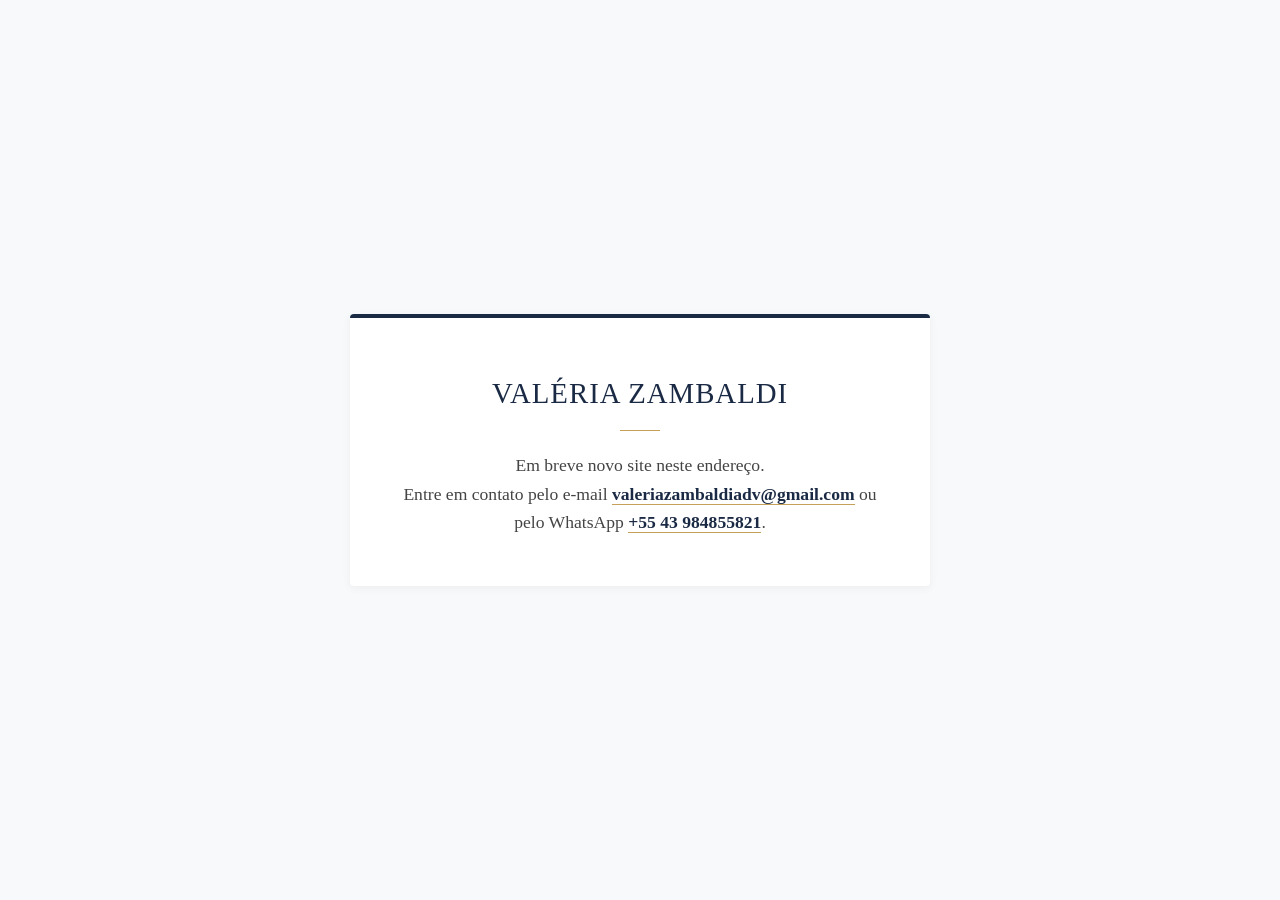
==== index.html @ 563085a8 "page under construction" ====
<!DOCTYPE html>
<html lang="pt-br">
<head>
    <meta charset="UTF-8">
    <meta name="viewport" content="width=device-width, initial-scale=1.0">
    <title>Valéria Zambaldi | Advocacia</title>
    <style>
        body {
            font-family: 'Times New Roman', Times, serif;
            background-color: #f8f9fa;
            color: #2c3e50;
            display: flex;
            justify-content: center;
            align-items: center;
            height: 100vh;
            margin: 0;
            text-align: center;
        }
        .container {
            background-color: #ffffff;
            padding: 40px;
            border-radius: 4px;
            box-shadow: 0 2px 10px rgba(0,0,0,0.05);
            border-top: 4px solid #1a2a44;
            max-width: 500px;
            margin: 20px;
        }
        h1 {
            font-size: 1.8rem;
            font-weight: normal;
            letter-spacing: 1px;
            margin-bottom: 0;
            color: #1a2a44;
            text-transform: uppercase;
        }
        .divider {
            width: 40px;
            height: 1px;
            background-color: #c5a059;
            margin: 20px auto;
        }
        p {
            font-size: 1.1rem;
            color: #444;
            line-height: 1.6;
            margin-bottom: 10px;
        }
        a {
            color: #1a2a44;
            text-decoration: none;
            font-weight: bold;
            border-bottom: 1px solid #c5a059;
            transition: 0.3s;
        }
        a:hover {
            color: #c5a059;
        }
    </style>
</head>
<body>

    <div class="container">
        <h1>Valéria Zambaldi</h1>
        <div class="divider"></div>
        <p>
            Em breve novo site neste endereço.<br>
            Entre em contato pelo e-mail 
            <a href="mailto:valeriazambaldiadv@gmail.com">valeriazambaldiadv@gmail.com</a> 
            ou pelo WhatsApp 
            <a href="https://wa.me/5543984855821" target="_blank">+55 43 984855821</a>.
        </p>
    </div>

</body>
</html>
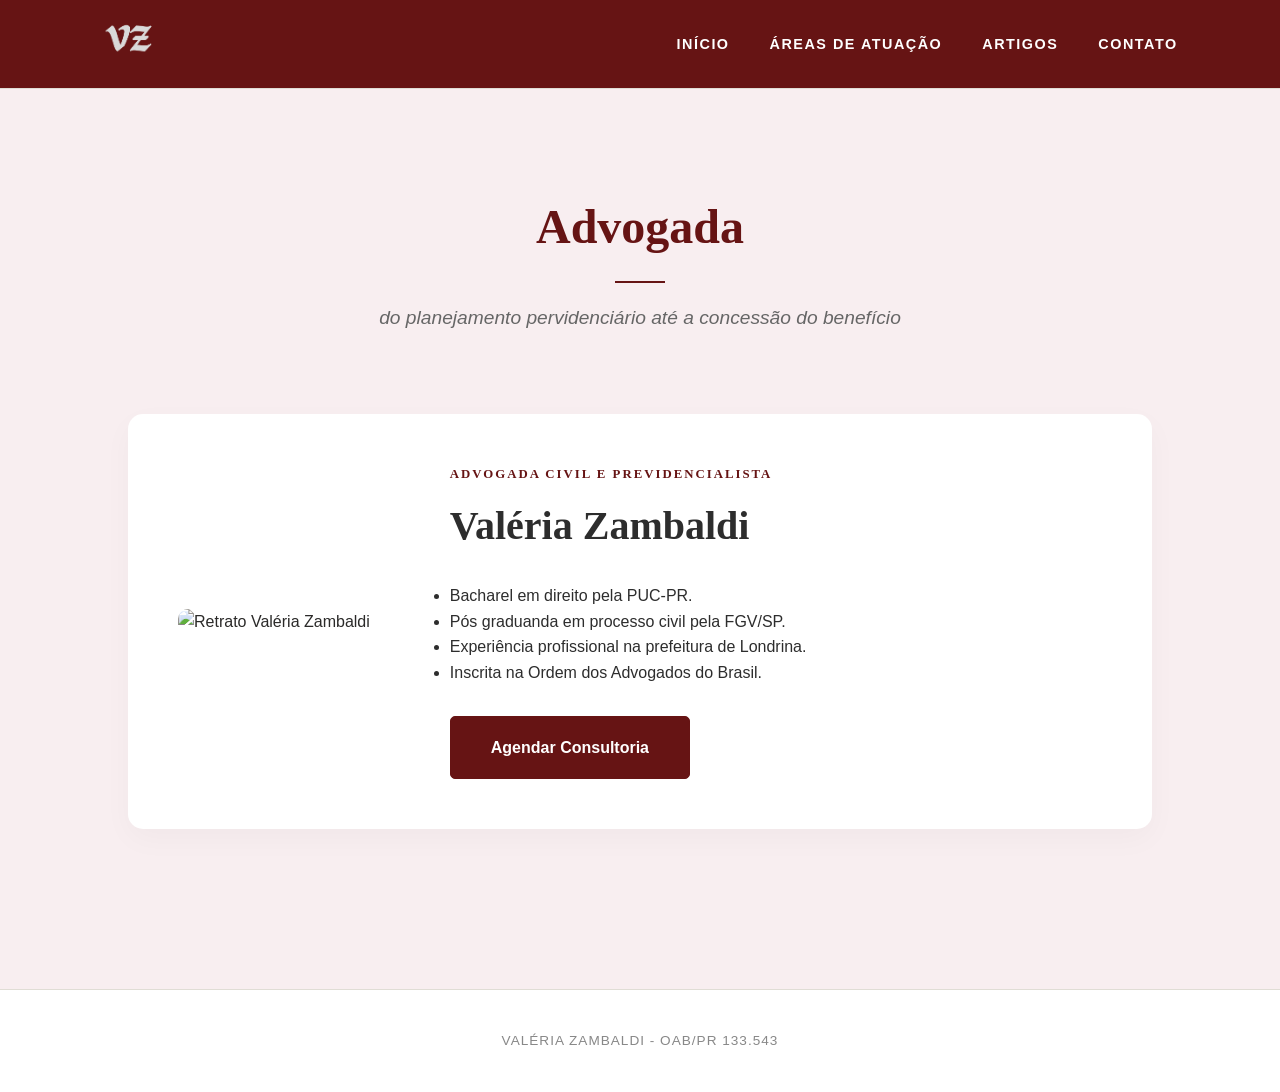
==== commit 327f43d5: "Versão 1.0 pronta para deploy." ====
--- a/index.html
+++ b/index.html
@@ -2,74 +2,56 @@
 <html lang="pt-br">
 <head>
     <meta charset="UTF-8">
+    <meta name="description" content="Advocacia especializada em planejamento previdenciário e direito civi.">
     <meta name="viewport" content="width=device-width, initial-scale=1.0">
-    <title>Valéria Zambaldi | Advocacia</title>
-    <style>
-        body {
-            font-family: 'Times New Roman', Times, serif;
-            background-color: #f8f9fa;
-            color: #2c3e50;
-            display: flex;
-            justify-content: center;
-            align-items: center;
-            height: 100vh;
-            margin: 0;
-            text-align: center;
-        }
-        .container {
-            background-color: #ffffff;
-            padding: 40px;
-            border-radius: 4px;
-            box-shadow: 0 2px 10px rgba(0,0,0,0.05);
-            border-top: 4px solid #1a2a44;
-            max-width: 500px;
-            margin: 20px;
-        }
-        h1 {
-            font-size: 1.8rem;
-            font-weight: normal;
-            letter-spacing: 1px;
-            margin-bottom: 0;
-            color: #1a2a44;
-            text-transform: uppercase;
-        }
-        .divider {
-            width: 40px;
-            height: 1px;
-            background-color: #c5a059;
-            margin: 20px auto;
-        }
-        p {
-            font-size: 1.1rem;
-            color: #444;
-            line-height: 1.6;
-            margin-bottom: 10px;
-        }
-        a {
-            color: #1a2a44;
-            text-decoration: none;
-            font-weight: bold;
-            border-bottom: 1px solid #c5a059;
-            transition: 0.3s;
-        }
-        a:hover {
-            color: #c5a059;
-        }
-    </style>
-</head>
+    <title>Valéria Zambaldi | Advogada </title>
+    <link rel="stylesheet" href="style.css">
+    <link rel="icon" type="image/x-icon" href="./img/favicon.ico">
+    </head>
 <body>
 
-    <div class="container">
-        <h1>Valéria Zambaldi</h1>
-        <div class="divider"></div>
-        <p>
-            Em breve novo site neste endereço.<br>
-            Entre em contato pelo e-mail 
-            <a href="mailto:valeriazambaldiadv@gmail.com">valeriazambaldiadv@gmail.com</a> 
-            ou pelo WhatsApp 
-            <a href="https://wa.me/5543984855821" target="_blank">+55 43 984855821</a>.
-        </p>
+    <nav class="navbar">
+	<div class="brand-container">
+    		<a href="./index.html">
+		<img src="./img/valeria-logo.png" alt="Logo Valéria Zambaldi" class="logo-img"> 
+                </a>
+  	</div>
+        <ul class="nav-links">
+            <li><a href="./index.html">Início</a></li>
+            <li><a href="./atuacao.html">Áreas de Atuação</a></li>
+            <li><a href="./artigos.html">Artigos</a></li>
+            <li><a href="./contato.html">Contato</a></li>
+        </ul>
+    </nav>
+
+<section id="inicio">
+    <div class="hero-header">
+        <h1> Advogada </h1>
+        <hr class="linha-fina">
+        <p class="subtitulo"> do planejamento pervidenciário até a concessão do benefício </p>
     </div>
+
+    <div class="perfil-horizontal">
+        <div class="foto-container">
+            <img src="img/valeria-retrato.jpeg" alt="Retrato Valéria Zambaldi">
+        </div>
+        <div class="bio-texto">
+            <span class="label">Advogada Civil e Previdencialista </span>
+            <h2>Valéria Zambaldi</h2>
+	    <ul>
+            <li> Bacharel em direito pela PUC-PR. </li>
+	    <li> Pós graduanda em processo civil pela FGV/SP. </li>
+            <li> Experiência profissional na prefeitura de Londrina. </li>
+            <li> Inscrita na Ordem dos Advogados do Brasil. </li>
+	    </ul>
+            <a href="mailto:valeriazambaldi.adv@gmail.com?subject=Consultoria%20Previdenciária&body=Olá,%20Valéria.%20Gostaria%20de%20agendar%20uma%20consultoria." class="btn-premium">Agendar Consultoria</a>
+        </div>
+    </div>
+</section>
+
+    <footer>
+        <p> Valéria Zambaldi - OAB/PR 133.543</p>
+    </footer>
 
 </body>
 </html>
--- a/style.css
+++ b/style.css
@@ -0,0 +1,197 @@
+/* Reset e Variáveis de Cores */
+:root {
+    --primaria: #661414;
+    --texto: #2d2d2d;
+    --text2: #fff;
+    --fundo-claro: #f8eef0;
+    --borda: #e0ddd5;
+    --hover: #f7c8d0;
+}
+
+* {
+    margin: 0;
+    padding: 0;
+    box-sizing: border-box;
+}
+
+html {
+    scroll-behavior: smooth;
+    scroll-padding-top: 90px;
+}
+
+body {
+    font-family: 'Lato', sans-serif;
+    background-color: var(--fundo-claro);
+    color: var(--texto);
+    line-height: 1.6;
+}
+
+.navbar {
+    display: flex;
+    justify-content: space-between;
+    align-items: center;
+    padding: 0.8rem 8%;
+    background-color: var(--primaria);
+    backdrop-filter: blur(5px);
+    border-bottom: 1px solid var(--borda);
+    position: sticky;
+    top: 0;
+    z-index: 1000;
+}
+
+.logo-img {
+    height: 55px;
+    width: auto;
+    transition: transform 0.3s ease;
+}
+
+.nav-links {
+    display: flex;
+    list-style: none;
+    gap: 40px;
+}
+
+.nav-links a {
+    text-decoration: none;
+    color: var(--text2);
+    font-size: 0.9rem;
+    font-weight: 700;
+    text-transform: uppercase;
+    letter-spacing: 1.5px;
+    transition: color 0.3s;
+}
+
+.nav-links a:hover {
+    color: var(--hover);
+}
+
+/* Tipografia Sarifada */
+h1, h2, .label {
+    font-family: 'Playfair Display', serif;
+}
+
+/* Seção Início (Hero) */
+#inicio {
+    padding: 100px 10%;
+    max-width: 1300px;
+    margin: 0 auto;
+}
+
+.hero-header {
+    text-align: center;
+    margin-bottom: 80px;
+}
+
+.hero-header h1 {
+    font-size: 3rem;
+    color: var(--primaria);
+    margin-bottom: 15px;
+}
+
+.linha-fina {
+    width: 50px;
+    border: 0;
+    border-top: 2px solid var(--primaria);
+    margin: 0 auto 20px;
+}
+
+.subtitulo {
+    font-style: italic;
+    font-size: 1.2rem;
+    color: #666;
+}
+
+/* Perfil da Advogada */
+.perfil-horizontal {
+    display: flex;
+    align-items: center;
+    gap: 80px;
+    background: white;
+    padding: 50px;
+    border-radius: 15px;
+    box-shadow: 0 10px 30px rgba(0,0,0,0.03);
+}
+
+.foto-container img {
+    width: 380px;
+    height: 500px;
+    object-fit: cover;
+    border-radius: 10px;
+    filter: sepia(10%) contrast(105%); /* Toque profissional na foto */
+}
+
+.label {
+    color: var(--primaria);
+    text-transform: uppercase;
+    letter-spacing: 2px;
+    font-size: 0.8rem;
+    font-weight: bold;
+    display: block;
+    margin-bottom: 10px;
+}
+
+.bio-texto h2 {
+    font-size: 2.5rem;
+    margin-bottom: 25px;
+}
+
+.bio-texto p {
+    margin-bottom: 15px;
+    font-size: 1.1rem;
+    color: #555;
+}
+
+/* Botão Premium */
+.btn-premium {
+    display: inline-block;
+    background-color: var(--primaria);
+    color: white;
+    padding: 18px 40px;
+    text-decoration: none;
+    border-radius: 5px;
+    font-weight: bold;
+    margin-top: 30px;
+    transition: all 0.3s ease;
+    border: 1px solid var(--primaria);
+}
+
+.btn-premium:hover {
+    background-color: transparent;
+    color: var(--primaria);
+    transform: translateY(-3px);
+}
+
+/* Mobile */
+@media (max-width: 968px) {
+    .perfil-horizontal {
+        flex-direction: column;
+        padding: 30px;
+    }
+    .foto-container img {
+        width: 100%;
+        height: auto;
+    }
+    .navbar {
+        padding: 1rem;
+    }
+    .nav-links {
+        display: none; /* Idealmente um menu hambúrguer aqui */
+    }
+}
+
+footer {
+    padding: 40px 10%;           /* Espaço interno generoso para não sufocar o texto */
+    background-color: #ffffff;    /* Fundo branco ou igual ao fundo do site */
+    border-top: 1px solid #e0ddd5; /* Linha fininha e clara para separar do conteúdo */
+    text-align: center;
+    margin-top: 60px;
+}
+
+footer p {
+    font-family: 'Lato', sans-serif;
+    color: #888;                  /* Cinza médio, para ser legível mas não chamar atenção */
+    font-size: 0.85rem;           /* Tamanho levemente reduzido */
+    letter-spacing: 1px;          /* Espaçamento entre letras para um ar mais moderno */
+    text-transform: uppercase;    /* Deixa os dados da OAB com um aspecto mais formal */
+}
+
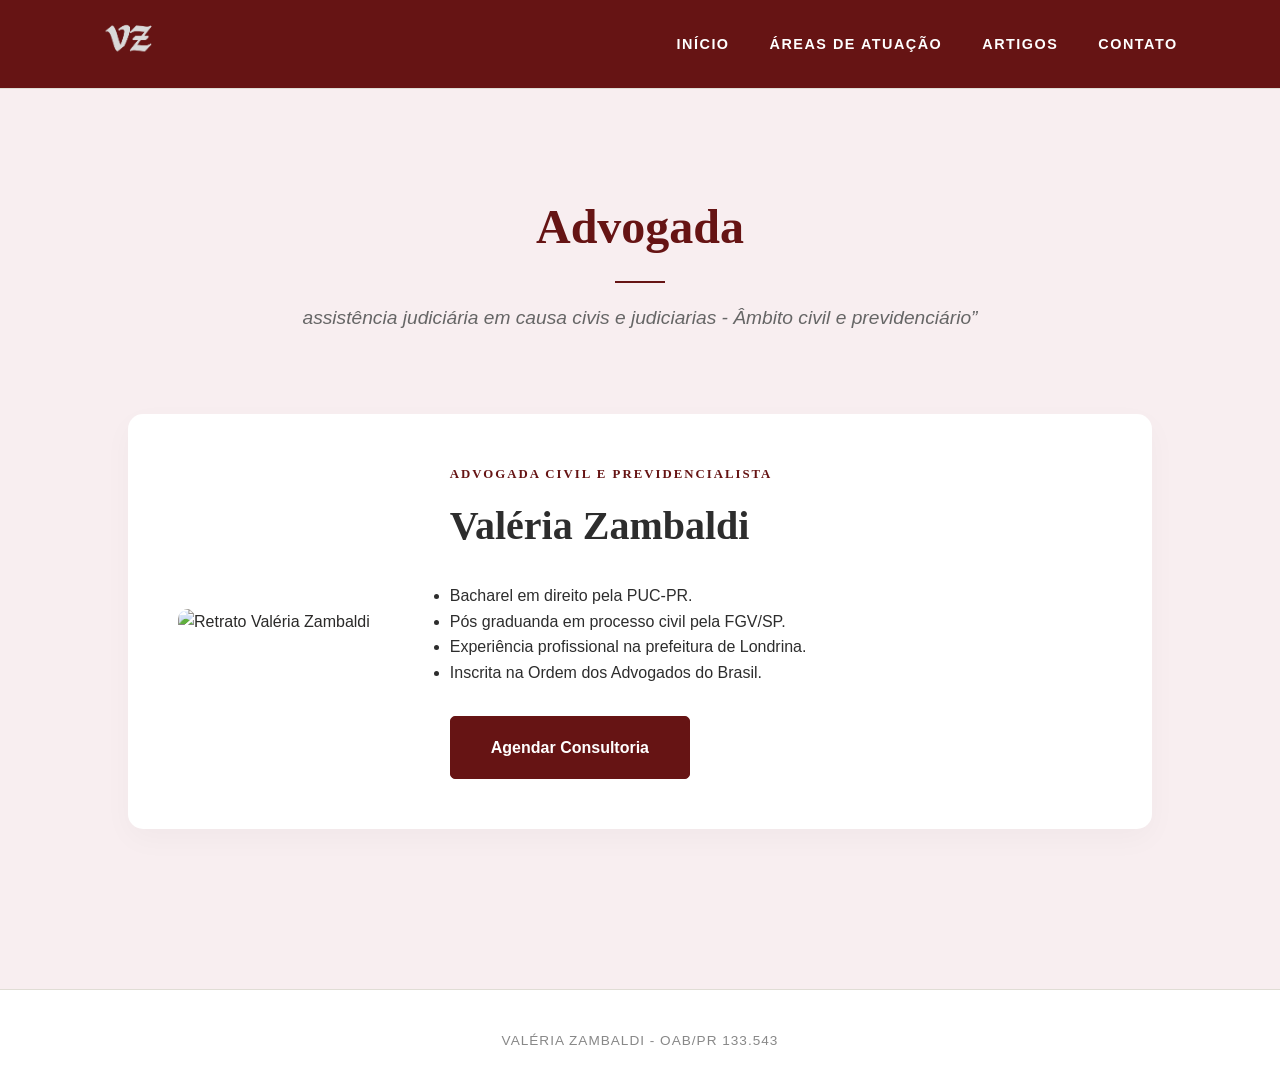
==== commit d7925015: "Troca de frase na página inicial" ====
--- a/index.html
+++ b/index.html
@@ -28,7 +28,7 @@
     <div class="hero-header">
         <h1> Advogada </h1>
         <hr class="linha-fina">
-        <p class="subtitulo"> do planejamento pervidenciário até a concessão do benefício </p>
+        <p class="subtitulo"> assistência judiciária em causa civis e judiciarias - Âmbito civil e previdenciário”</p>
     </div>
 
     <div class="perfil-horizontal">
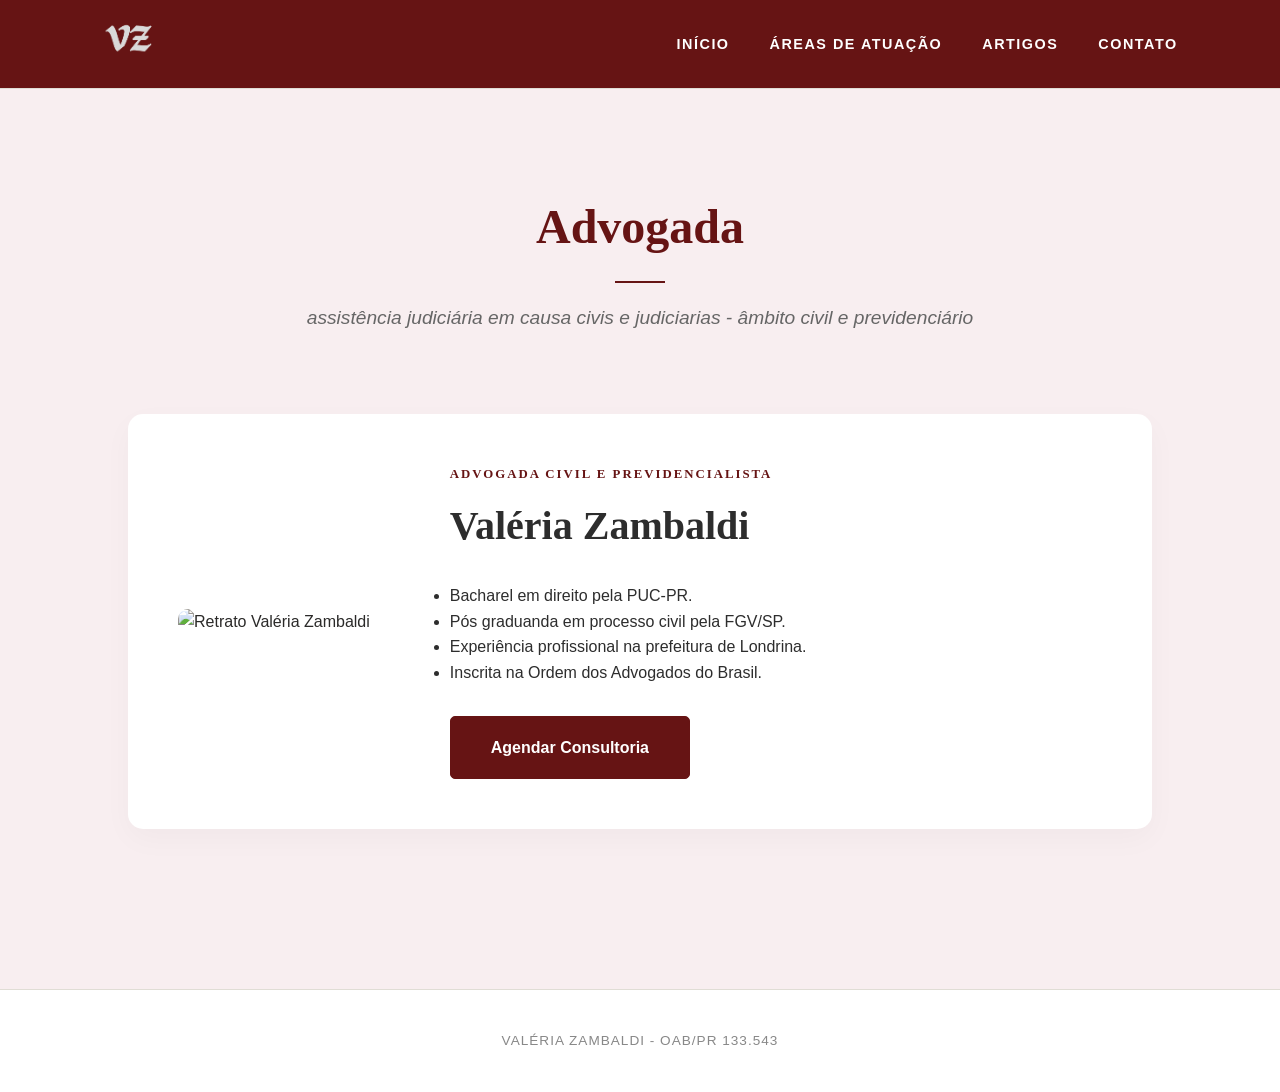
==== commit a88ae152: "Troca de frase na página inicial" ====
--- a/index.html
+++ b/index.html
@@ -28,7 +28,7 @@
     <div class="hero-header">
         <h1> Advogada </h1>
         <hr class="linha-fina">
-        <p class="subtitulo"> assistência judiciária em causa civis e judiciarias - Âmbito civil e previdenciário”</p>
+        <p class="subtitulo"> assistência judiciária em causa civis e judiciarias - âmbito civil e previdenciário </p>
     </div>
 
     <div class="perfil-horizontal">
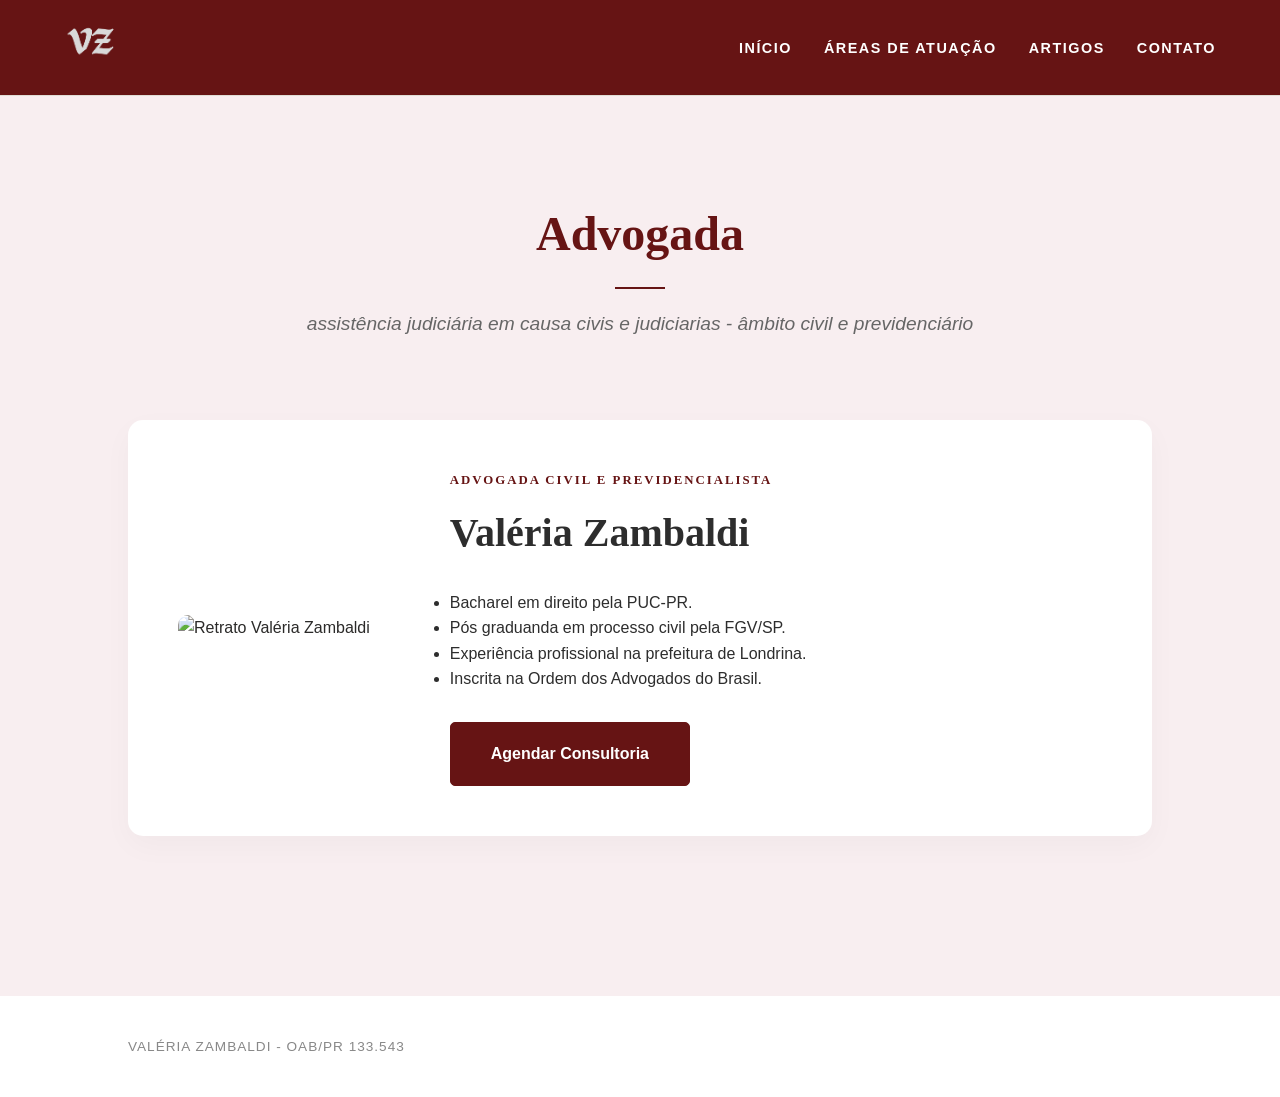
==== commit 0c1a9329: "Corrige o menu em telas pequenas." ====
--- a/index.html
+++ b/index.html
@@ -7,22 +7,30 @@
     <title>Valéria Zambaldi | Advogada </title>
     <link rel="stylesheet" href="style.css">
     <link rel="icon" type="image/x-icon" href="./img/favicon.ico">
-    </head>
+    <script src="./script.js" defer></script>
+</head>
 <body>
 
-    <nav class="navbar">
-	<div class="brand-container">
-    		<a href="./index.html">
-		<img src="./img/valeria-logo.png" alt="Logo Valéria Zambaldi" class="logo-img"> 
-                </a>
-  	</div>
-        <ul class="nav-links">
-            <li><a href="./index.html">Início</a></li>
-            <li><a href="./atuacao.html">Áreas de Atuação</a></li>
-            <li><a href="./artigos.html">Artigos</a></li>
-            <li><a href="./contato.html">Contato</a></li>
-        </ul>
-    </nav>
+<nav class="navbar">
+    <div class="brand-container">
+        <a href="./index.html">
+            <img src="./img/valeria-logo.png" alt="Logo Valéria Zambaldi" class="logo-img">
+        </a>
+    </div>
+    
+    <div class="menu-toggle" id="mobile-menu">
+        <span class="bar"></span>
+        <span class="bar"></span>
+        <span class="bar"></span>
+    </div>
+
+    <ul class="nav-links">
+        <li><a href="./index.html">Início</a></li>
+        <li><a href="./atuacao.html">Áreas de Atuação</a></li>
+        <li><a href="./artigos.html">Artigos</a></li>
+        <li><a href="./contato.html">Contato</a></li>
+    </ul>
+</nav>
 
 <section id="inicio">
     <div class="hero-header">
--- a/style.css
+++ b/style.css
@@ -30,12 +30,11 @@
     display: flex;
     justify-content: space-between;
     align-items: center;
-    padding: 0.8rem 8%;
+    padding: 1rem 5%;
     background-color: var(--primaria);
     backdrop-filter: blur(5px);
     border-bottom: 1px solid var(--borda);
-    position: sticky;
-    top: 0;
+    position: relative;
     z-index: 1000;
 }
 
@@ -48,7 +47,7 @@
 .nav-links {
     display: flex;
     list-style: none;
-    gap: 40px;
+    gap: 2rem;
 }
 
 .nav-links a {
@@ -65,12 +64,70 @@
     color: var(--hover);
 }
 
-/* Tipografia Sarifada */
+.menu-toggle {
+	display: none;
+	flex-direction: column;
+	cursor: pointer;
+	gap: 5px;
+}
+
+.menu-toggle .bar {
+	width: 25px;
+	height: 3px;
+	background-color: white;
+	transition: all 0.3s ease-in-out;
+}
+
+@media screen and (max-width: 768px) {
+    /* Garante que nada saia lateralmente da tela */
+    body {
+        overflow-x: hidden;
+    }
+
+    .menu-toggle {
+        display: flex;
+        position: relative;
+        z-index: 1001; 
+    }
+
+    .nav-links {
+        position: fixed;
+        top: 0;
+        right: -100%;
+        width: 100%;
+        height: 100vh;
+        background-color: var(--primaria);
+        display: flex;
+        flex-direction: column;
+        justify-content: center;
+        align-items: center;
+        gap: 2rem;
+        transition: transform 0.4s ease-in-out, right 0.4s ease-in-out;
+        z-index: 1000;
+    }
+
+    .nav-links.active {
+        right: 0;
+    }
+
+    .nav-links li {
+        width: 100%;
+        text-align: center;
+    }
+
+    .nav-links a {
+        font-size: 1.8rem;
+        display: block;
+        width: 100%;
+        padding: 15px 0;
+    }
+}
+
+
 h1, h2, .label {
     font-family: 'Playfair Display', serif;
 }
 
-/* Seção Início (Hero) */
 #inicio {
     padding: 100px 10%;
     max-width: 1300px;
@@ -101,7 +158,6 @@
     color: #666;
 }
 
-/* Perfil da Advogada */
 .perfil-horizontal {
     display: flex;
     align-items: center;
@@ -117,7 +173,7 @@
     height: 500px;
     object-fit: cover;
     border-radius: 10px;
-    filter: sepia(10%) contrast(105%); /* Toque profissional na foto */
+    filter: sepia(10%) contrast(105%); 
 }
 
 .label {
@@ -141,7 +197,6 @@
     color: #555;
 }
 
-/* Botão Premium */
 .btn-premium {
     display: inline-block;
     background-color: var(--primaria);
@@ -161,8 +216,7 @@
     transform: translateY(-3px);
 }
 
-/* Mobile */
-@media (max-width: 968px) {
+@media (max-width: 1200px) {
     .perfil-horizontal {
         flex-direction: column;
         padding: 30px;
@@ -171,27 +225,20 @@
         width: 100%;
         height: auto;
     }
-    .navbar {
-        padding: 1rem;
-    }
-    .nav-links {
-        display: none; /* Idealmente um menu hambúrguer aqui */
-    }
 }
 
 footer {
-    padding: 40px 10%;           /* Espaço interno generoso para não sufocar o texto */
-    background-color: #ffffff;    /* Fundo branco ou igual ao fundo do site */
-    border-top: 1px solid #e0ddd5; /* Linha fininha e clara para separar do conteúdo */
+    padding: 40px 10%;
+    background-color: #ffffff;/
     text-align: center;
     margin-top: 60px;
 }
 
 footer p {
     font-family: 'Lato', sans-serif;
-    color: #888;                  /* Cinza médio, para ser legível mas não chamar atenção */
-    font-size: 0.85rem;           /* Tamanho levemente reduzido */
-    letter-spacing: 1px;          /* Espaçamento entre letras para um ar mais moderno */
-    text-transform: uppercase;    /* Deixa os dados da OAB com um aspecto mais formal */
-}
-
+    color: #888;                  
+    font-size: 0.85rem;          
+    letter-spacing: 1px;        
+    text-transform: uppercase; 
+}
+
